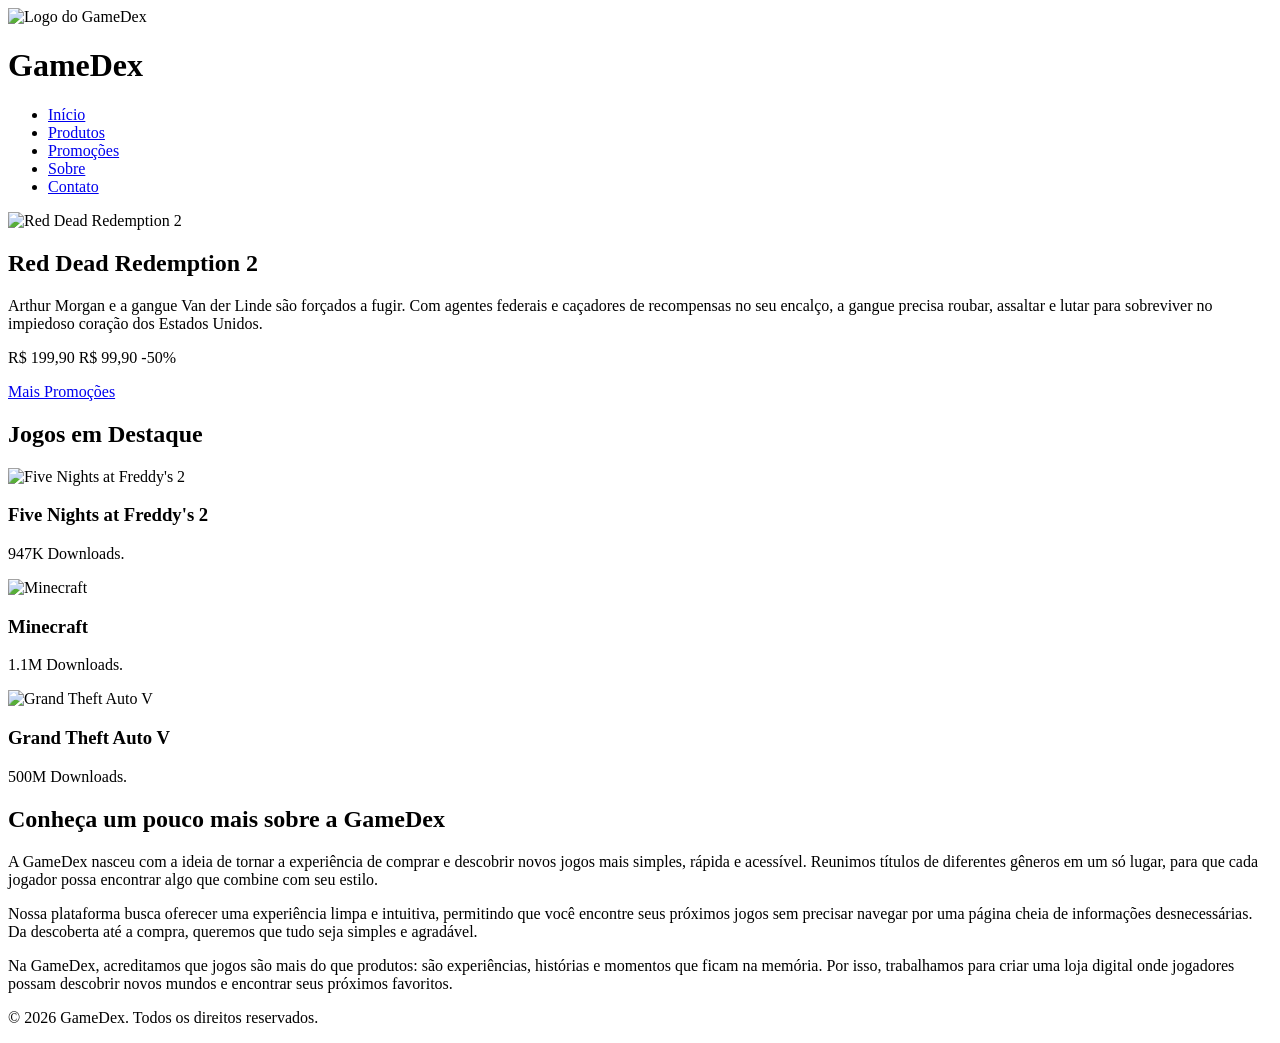
==== index.html @ 7811ef91 "Html" ====
<!DOCTYPE html>
<html lang="pt-br">

<head>
    <meta charset="UTF-8">
    <meta name="viewport" content="width=device-width, initial-scale=1.0">
    <title>GameDex</title>
    <link rel="stylesheet" href="css/style.css">
    <link rel="preconnect" href="https://fonts.googleapis.com">
    <link rel="preconnect" href="https://fonts.gstatic.com" crossorigin>
    <link href="https://fonts.googleapis.com/css2?family=Montserrat:ital,wght@0,100..900;1,100..900&display=swap"
        rel="stylesheet">

</head>

<body>
    <header>
        <img src="img/logos/logo.png" alt="Logo do GameDex">
        <h1>GameDex</h1>
        <nav>
            <ul>
                <li class="navBar"><a href="index.html">Início</a></li>
                <li class="navBar"><a href="produtos.html">Produtos</a></li>
                <li class="navBar"><a href="promocoes.html">Promoções</a></li>
                <li class="navBar"><a href="sobre.html">Sobre</a></li>
                <li class="navBar"><a href="contato.html">Contato</a></li>
            </ul>
        </nav>
    </header>
    <main>
        <section id="principaisPromos">
            <img src="img/banners/RDR2.jpg" alt="Red Dead Redemption 2">
            <div class="infoPromo">
                <h2>Red Dead Redemption 2</h2>
                <p>Arthur Morgan e a gangue Van der Linde são forçados a fugir. Com agentes federais e caçadores de
                    recompensas no seu
                    encalço, a gangue precisa roubar, assaltar e lutar para sobreviver no impiedoso coração dos Estados
                    Unidos.</p>
                <p>
                    <span class="prcOri">R$ 199,90</span>
                    <span class="prcDes">R$ 99,90</span>
                    <span class="desc">-50%</span>
                </p>
                <a href="promocoes.html">Mais Promoções</a>
            </div>
        </section>
        <section id="produtosDestaque">
            <h2>Jogos em Destaque</h2>
            <div class="produto">
                <img src="img/produtos/FNAF2.jpg" alt="Five Nights at Freddy's 2">
                <h3>Five Nights at Freddy's 2</h3>
                <p>947K Downloads.</p>
            </div>
            <div class="produto">
                <img src="img/produtos/MINE.jpg" alt="Minecraft">
                <h3>Minecraft</h3>
                <p>1.1M Downloads.</p>
            </div>
            <div class="produto">
                <img src="img/produtos/GTAV.jpg" alt="Grand Theft Auto V">
                <h3>Grand Theft Auto V</h3>
                <p>500M Downloads.</p>
            </div>
        </section>
        <section id="breveHistoria">
            <h2>Conheça um pouco mais sobre a GameDex</h2>
            <p>A GameDex nasceu com a ideia de tornar a experiência de comprar e descobrir novos jogos mais simples,
                rápida e acessível. Reunimos títulos de diferentes gêneros em um só lugar, para que cada jogador possa
                encontrar algo que combine com seu estilo.</p>

            <p>Nossa plataforma busca oferecer uma experiência limpa e intuitiva, permitindo que você encontre seus
                próximos jogos sem precisar navegar por uma página cheia de informações desnecessárias. Da descoberta
                até a compra, queremos que tudo seja simples e agradável.</p>

            <p>Na GameDex, acreditamos que jogos são mais do que produtos: são experiências, histórias e momentos que
                ficam na memória. Por isso, trabalhamos para criar uma loja digital onde jogadores possam descobrir
                novos mundos e encontrar seus próximos favoritos.</p>
        </section>
    </main>
    <footer>
        <p>&copy; 2026 GameDex. Todos os direitos reservados.</p>
    </footer>
</body>

</html>
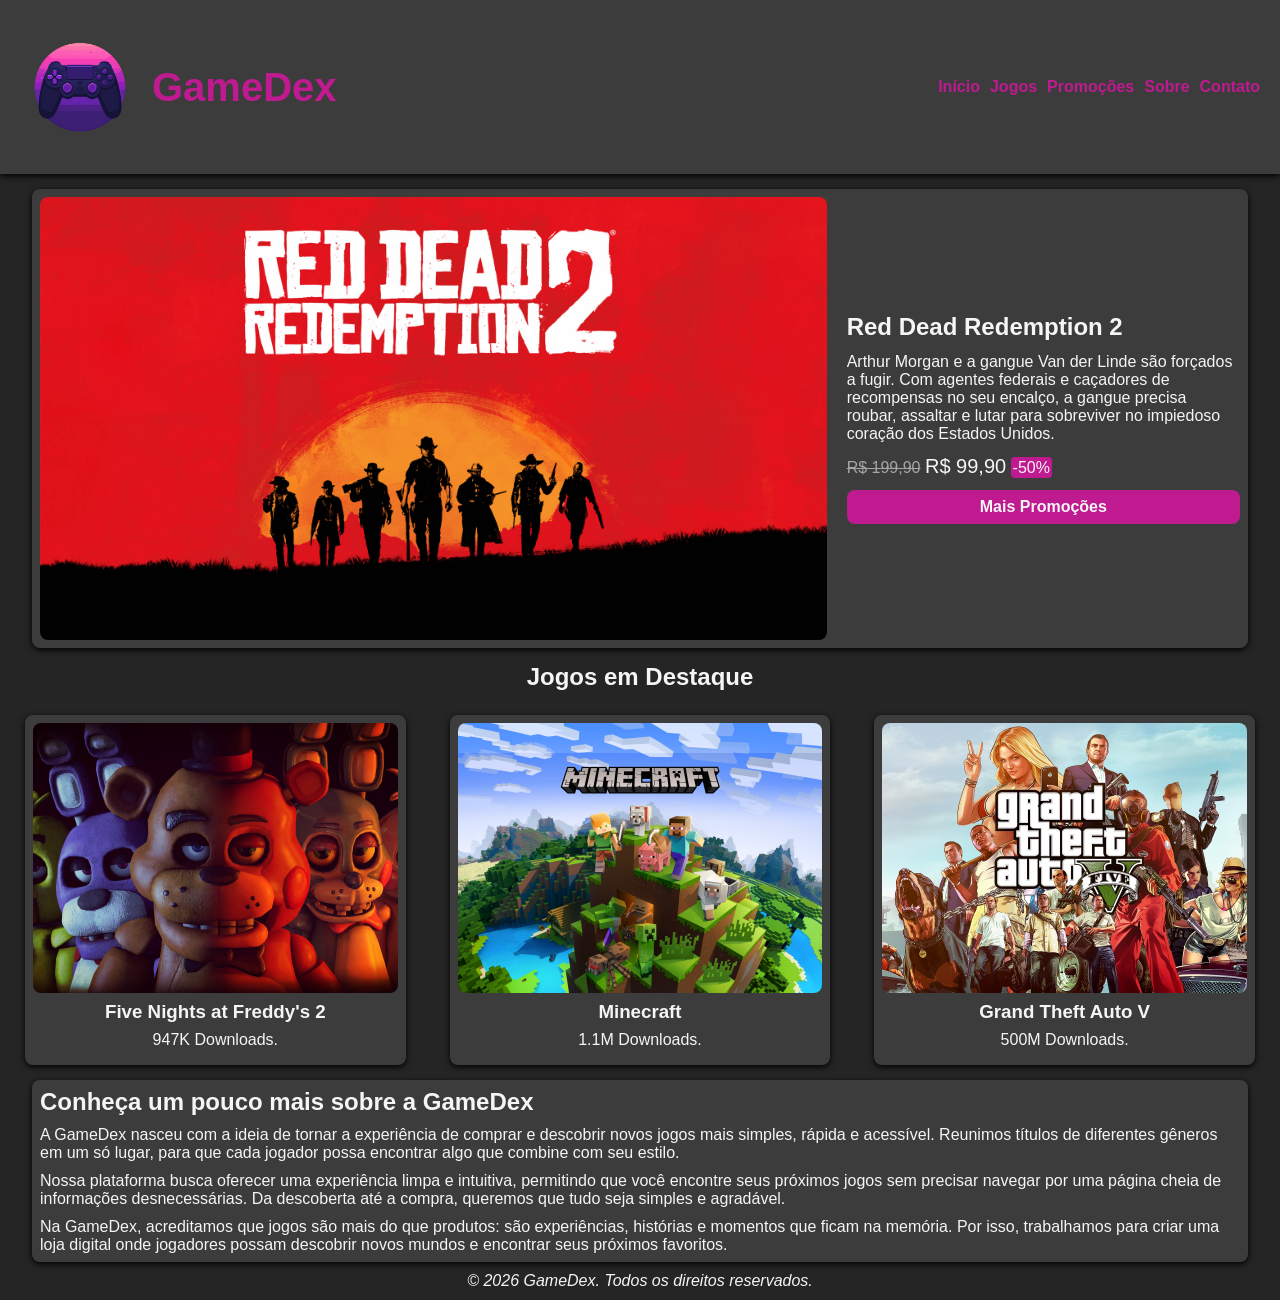
==== commit 03c73444: "Consertar html" ====
--- a/index.html
+++ b/index.html
@@ -20,7 +20,7 @@
         <nav>
             <ul>
                 <li class="navBar"><a href="index.html">Início</a></li>
-                <li class="navBar"><a href="produtos.html">Produtos</a></li>
+                <li class="navBar"><a href="produtos.html">Jogos</a></li>
                 <li class="navBar"><a href="promocoes.html">Promoções</a></li>
                 <li class="navBar"><a href="sobre.html">Sobre</a></li>
                 <li class="navBar"><a href="contato.html">Contato</a></li>
@@ -82,4 +82,4 @@
     </footer>
 </body>
 
-</html>+</html>
--- a/css/style.css
+++ b/css/style.css
@@ -0,0 +1,247 @@
+*{
+    margin: 0;
+    padding: 0;
+    box-sizing: border-box;
+}
+
+:root{
+    --primary-color: rgb(191, 26, 144);
+    --secondary-color: rgb(60, 60, 60);
+    --background-color: #252525;
+    --text-color: #f5f5f5;
+    --principal-font: Montserrat, sans-serif;
+}
+
+body{
+    font-family: var(--principal-font);
+    background-color: var(--background-color);
+    color: var(--text-color);
+}
+
+a{
+    text-decoration: none;
+    color: var(--primary-color);
+    transition: background-color 0.3s ease; 
+}
+
+header{
+    padding: 10px 20px;
+    display: flex;
+    gap: 12px;
+    background-color: var(--secondary-color);
+    align-items: center;
+    margin-bottom: 15px;
+    box-shadow: 0px 2px 6px 0px black;
+}
+
+header img{
+    width: 120px;
+}
+
+h1{
+    font-size: 40px;
+    color: var(--primary-color);
+    font-weight: 800;
+}
+
+ul{
+    display: flex;
+    list-style: none;
+    gap: 10px;
+}
+
+nav{
+    margin-left: auto;
+}
+
+.navBar a{
+    font-weight: 600;
+    transition: color 0.3s ease; 
+}
+
+.navBar a:hover{
+    color: var(--text-color);
+    border-bottom: 2px solid var(--text-color);
+}
+
+#principaisPromos{
+    display: flex;
+    gap: 20px;
+    min-height: clamp(300px, 50vh, 500px);
+    width: 95%;
+    background-color: var(--secondary-color);
+    padding: 8px;
+    margin: auto;
+    border-radius: 8px;
+    box-shadow: 0px 2px 6px 0px black;
+}
+
+#principaisPromos img{
+    border-radius: 8px;
+    flex: 2;
+    width: 0;
+    height: auto;
+    object-fit:cover;
+}
+
+.infoPromo{
+    display: flex;
+    flex-direction: column;
+    gap: 12px;
+    flex: 1;
+    justify-content: center;
+}
+
+.prcOri{
+    text-decoration: line-through;
+    color: rgb(165, 165, 165);
+}
+
+.prcDes{
+    font-size: 20px;
+}
+
+.desc{
+  background-color: var(--primary-color);
+  padding: 2px;
+  border-radius: 4px;
+}
+
+#principaisPromos a{
+    background-color: var(--primary-color);
+    color: var(--text-color);
+    font-weight: 600;
+    width: 100%;
+    padding: 8px;
+    border-radius: 8px;
+    border: none;
+    text-align: center;
+    transition: background-color 0.3s ease; 
+}
+
+#principaisPromos a:hover{
+    background-color: darkviolet;
+    color: var(--text-color);
+}
+
+#produtosDestaque{
+    margin: 15px;
+    display: grid;
+    grid-template-columns: 1fr 1fr 1fr;
+    justify-items: center;
+    gap: 24px;
+}
+
+#produtosDestaque h2{
+    grid-column: 1 / 4;
+    text-align: center;
+}
+
+.produto{
+    transition: transform 0.2s ease, box-shadow 0.2s ease;
+    width: 95%;
+    background-color: var(--secondary-color);
+    padding: 8px;
+    border-radius: 8px;
+    box-shadow: 0px 2px 6px 0px black;
+}
+
+.produto img{
+    display: block;
+    width: 100%;
+    border-radius: 8px;
+    height: clamp(200px, 30vh, 300px);
+    object-fit: cover;
+}
+
+.produto h3{
+    text-align: center;
+    margin: 8px;
+}
+
+.produto p{
+    text-align: center;
+    margin: 8px;
+}
+
+.produto:hover {
+    transform: translateY(-5px);
+    box-shadow: 0px 6px 12px black;
+}
+
+#breveHistoria{
+    background-color: var(--secondary-color);
+    padding: 8px;
+    border-radius: 8px;
+    display: flex;
+    flex-direction: column;
+    margin: 10px auto;
+    width: 95%;
+    gap: 10px;
+    box-shadow: 0px 2px 6px 0px black;
+}
+
+footer{
+    text-align: center;
+    margin: 10px auto;
+    font-style: italic;
+}
+
+@media (max-width: 768px) {
+    header {
+    flex-direction: column;
+}
+nav {
+    margin-left: 0;
+}   
+ul {
+    flex-wrap: wrap;
+    justify-content: center;
+}
+#principaisPromos {
+    flex-direction: column;
+}
+#principaisPromos img {
+    width: 100%;
+    max-width: 100%;
+}
+#produtosDestaque {
+    grid-template-columns: 1fr;
+}
+#produtosDestaque h2 {
+    grid-column: 1;
+}
+.produto {
+    width: 100%;
+}
+h1 {
+    font-size: 32px;
+}   
+}
+#listaprodutos{
+    display: grid;
+    grid-template-columns: repeat(4, 1fr);
+    gap: 20px;
+    width: 95%;
+    margin: auto;
+}
+
+#listaprodutos .produto {
+    width: 100%;
+}
+
+#listaprodutos h2{
+    grid-column: 1 / 5;
+    text-align: center;
+}
+
+.genero {
+    display: none;
+    text-align: center;
+    color: darkgrey;
+}
+
+.produto:hover .genero {
+    display: block;
+}
+
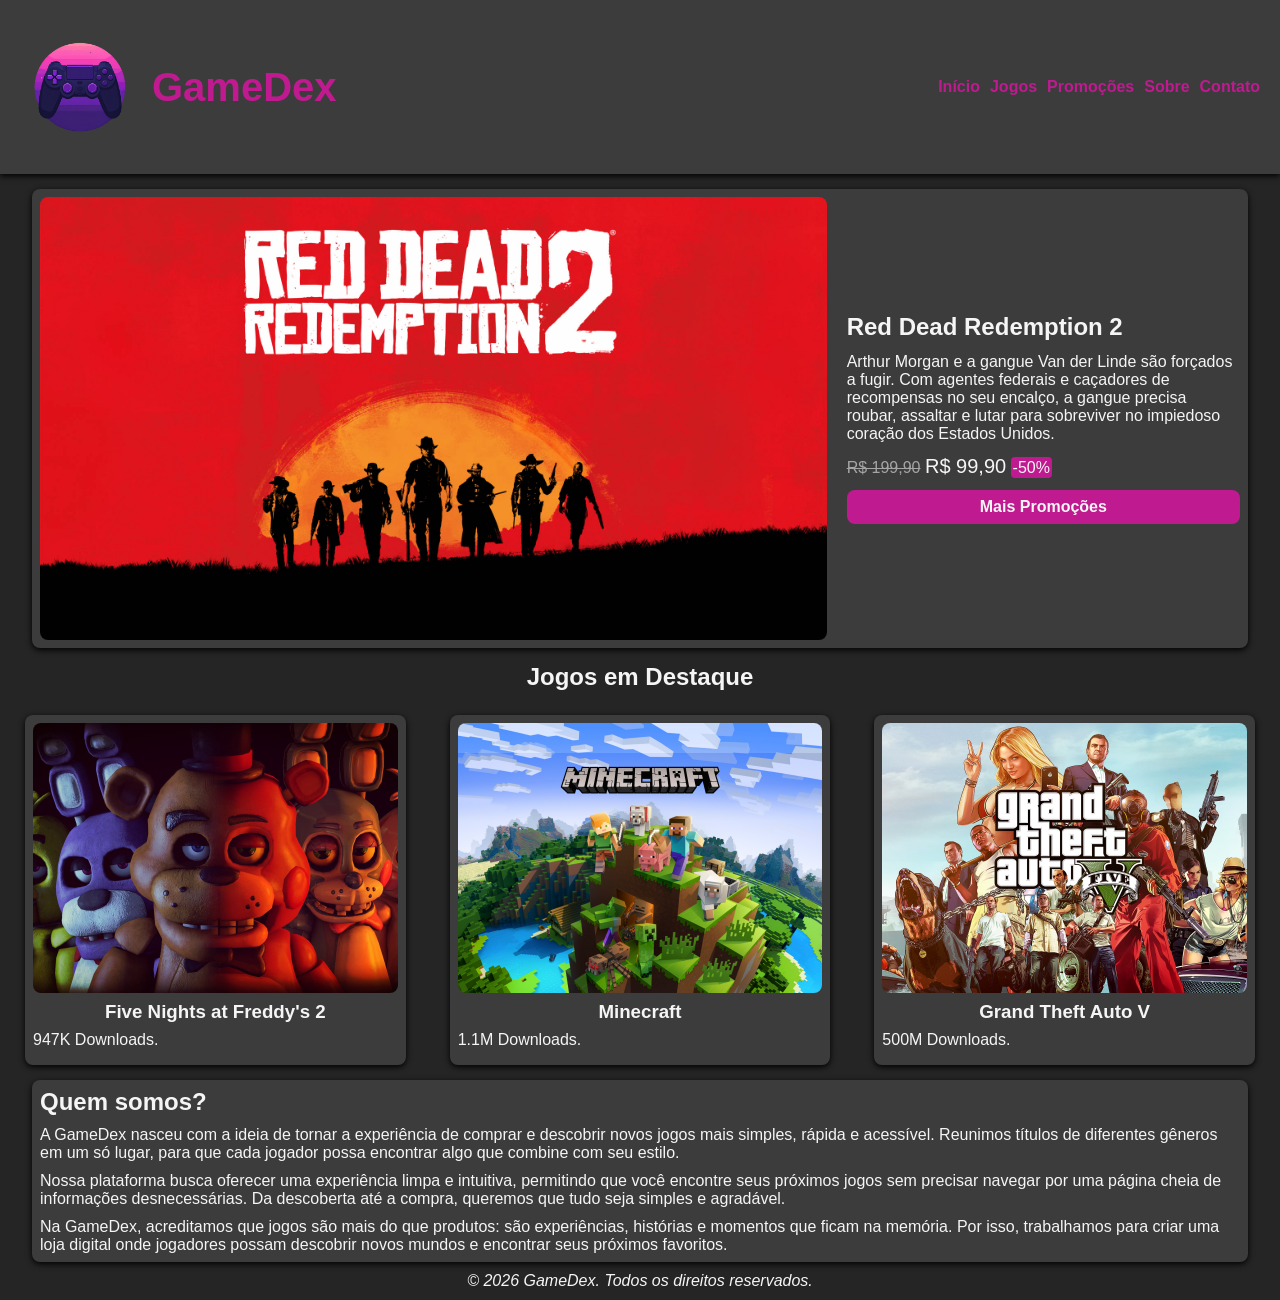
==== commit 16f6a25f: "Ultima commit de hoje" ====
--- a/index.html
+++ b/index.html
@@ -63,7 +63,7 @@
             </div>
         </section>
         <section id="breveHistoria">
-            <h2>Conheça um pouco mais sobre a GameDex</h2>
+            <h2>Quem somos?</h2>
             <p>A GameDex nasceu com a ideia de tornar a experiência de comprar e descobrir novos jogos mais simples,
                 rápida e acessível. Reunimos títulos de diferentes gêneros em um só lugar, para que cada jogador possa
                 encontrar algo que combine com seu estilo.</p>
@@ -82,4 +82,4 @@
     </footer>
 </body>
 
-</html>
+</html>
--- a/css/style.css
+++ b/css/style.css
@@ -1,247 +1,415 @@
-*{
-    margin: 0;
-    padding: 0;
-    box-sizing: border-box;
-}
-
-:root{
-    --primary-color: rgb(191, 26, 144);
-    --secondary-color: rgb(60, 60, 60);
-    --background-color: #252525;
-    --text-color: #f5f5f5;
-    --principal-font: Montserrat, sans-serif;
-}
-
-body{
-    font-family: var(--principal-font);
-    background-color: var(--background-color);
-    color: var(--text-color);
-}
-
-a{
-    text-decoration: none;
-    color: var(--primary-color);
-    transition: background-color 0.3s ease; 
-}
-
-header{
-    padding: 10px 20px;
-    display: flex;
-    gap: 12px;
-    background-color: var(--secondary-color);
-    align-items: center;
-    margin-bottom: 15px;
-    box-shadow: 0px 2px 6px 0px black;
-}
-
-header img{
-    width: 120px;
-}
-
-h1{
-    font-size: 40px;
-    color: var(--primary-color);
-    font-weight: 800;
-}
-
-ul{
-    display: flex;
-    list-style: none;
-    gap: 10px;
-}
-
-nav{
-    margin-left: auto;
-}
-
-.navBar a{
-    font-weight: 600;
-    transition: color 0.3s ease; 
-}
-
-.navBar a:hover{
-    color: var(--text-color);
-    border-bottom: 2px solid var(--text-color);
-}
-
-#principaisPromos{
-    display: flex;
-    gap: 20px;
-    min-height: clamp(300px, 50vh, 500px);
-    width: 95%;
-    background-color: var(--secondary-color);
-    padding: 8px;
-    margin: auto;
-    border-radius: 8px;
-    box-shadow: 0px 2px 6px 0px black;
-}
-
-#principaisPromos img{
-    border-radius: 8px;
-    flex: 2;
-    width: 0;
-    height: auto;
-    object-fit:cover;
-}
-
-.infoPromo{
-    display: flex;
-    flex-direction: column;
-    gap: 12px;
-    flex: 1;
-    justify-content: center;
-}
-
-.prcOri{
-    text-decoration: line-through;
-    color: rgb(165, 165, 165);
-}
-
-.prcDes{
-    font-size: 20px;
-}
-
-.desc{
-  background-color: var(--primary-color);
-  padding: 2px;
-  border-radius: 4px;
-}
-
-#principaisPromos a{
-    background-color: var(--primary-color);
-    color: var(--text-color);
-    font-weight: 600;
-    width: 100%;
-    padding: 8px;
-    border-radius: 8px;
-    border: none;
-    text-align: center;
-    transition: background-color 0.3s ease; 
-}
-
-#principaisPromos a:hover{
-    background-color: darkviolet;
-    color: var(--text-color);
-}
-
-#produtosDestaque{
-    margin: 15px;
-    display: grid;
-    grid-template-columns: 1fr 1fr 1fr;
-    justify-items: center;
-    gap: 24px;
-}
-
-#produtosDestaque h2{
-    grid-column: 1 / 4;
-    text-align: center;
-}
-
-.produto{
-    transition: transform 0.2s ease, box-shadow 0.2s ease;
-    width: 95%;
-    background-color: var(--secondary-color);
-    padding: 8px;
-    border-radius: 8px;
-    box-shadow: 0px 2px 6px 0px black;
-}
-
-.produto img{
-    display: block;
-    width: 100%;
-    border-radius: 8px;
-    height: clamp(200px, 30vh, 300px);
-    object-fit: cover;
-}
-
-.produto h3{
-    text-align: center;
-    margin: 8px;
-}
-
-.produto p{
-    text-align: center;
-    margin: 8px;
-}
-
-.produto:hover {
-    transform: translateY(-5px);
-    box-shadow: 0px 6px 12px black;
-}
-
-#breveHistoria{
-    background-color: var(--secondary-color);
-    padding: 8px;
-    border-radius: 8px;
-    display: flex;
-    flex-direction: column;
-    margin: 10px auto;
-    width: 95%;
-    gap: 10px;
-    box-shadow: 0px 2px 6px 0px black;
-}
-
-footer{
-    text-align: center;
-    margin: 10px auto;
-    font-style: italic;
-}
-
-@media (max-width: 768px) {
-    header {
-    flex-direction: column;
-}
-nav {
-    margin-left: 0;
-}   
-ul {
-    flex-wrap: wrap;
-    justify-content: center;
-}
-#principaisPromos {
-    flex-direction: column;
-}
-#principaisPromos img {
-    width: 100%;
-    max-width: 100%;
-}
-#produtosDestaque {
-    grid-template-columns: 1fr;
-}
-#produtosDestaque h2 {
-    grid-column: 1;
-}
-.produto {
-    width: 100%;
-}
-h1 {
-    font-size: 32px;
-}   
-}
-#listaprodutos{
-    display: grid;
-    grid-template-columns: repeat(4, 1fr);
-    gap: 20px;
-    width: 95%;
-    margin: auto;
-}
-
-#listaprodutos .produto {
-    width: 100%;
-}
-
-#listaprodutos h2{
-    grid-column: 1 / 5;
-    text-align: center;
-}
-
-.genero {
-    display: none;
-    text-align: center;
-    color: darkgrey;
-}
-
-.produto:hover .genero {
-    display: block;
-}
-
+*{
+    margin: 0;
+    padding: 0;
+    box-sizing: border-box;
+}
+
+:root{
+    --primary-color: rgb(191, 26, 144);
+    --secondary-color: rgb(60, 60, 60);
+    --background-color: #252525;
+    --text-color: #f5f5f5;
+    --principal-font: Montserrat, sans-serif;
+}
+
+body{
+    font-family: var(--principal-font);
+    background-color: var(--background-color);
+    color: var(--text-color);
+}
+
+a{
+    text-decoration: none;
+    color: var(--primary-color);
+    transition: background-color 0.3s ease; 
+}
+
+header{
+    padding: 10px 20px;
+    display: flex;
+    gap: 12px;
+    background-color: var(--secondary-color);
+    align-items: center;
+    margin-bottom: 15px;
+    box-shadow: 0px 2px 6px 0px black;
+}
+
+header img{
+    width: 120px;
+}
+
+h1{
+    font-size: 40px;
+    color: var(--primary-color);
+    font-weight: 800;
+}
+
+ul{
+    display: flex;
+    list-style: none;
+    gap: 10px;
+}
+
+nav{
+    margin-left: auto;
+}
+
+.navBar a{
+    font-weight: 600;
+    transition: color 0.3s ease; 
+}
+
+.navBar a:hover{
+    color: var(--text-color);
+    border-bottom: 2px solid var(--text-color);
+}
+
+#principaisPromos{
+    display: flex;
+    gap: 20px;
+    min-height: clamp(300px, 50vh, 500px);
+    width: 95%;
+    background-color: var(--secondary-color);
+    padding: 8px;
+    margin: auto;
+    border-radius: 8px;
+    box-shadow: 0px 2px 6px 0px black;
+}
+
+#principaisPromos img{
+    border-radius: 8px;
+    flex: 2;
+    width: 0;
+    height: auto;
+    object-fit:cover;
+}
+
+.infoPromo{
+    display: flex;
+    flex-direction: column;
+    gap: 12px;
+    flex: 1;
+    justify-content: center;
+}
+
+.prcOri{
+    text-decoration: line-through;
+    color: rgb(165, 165, 165);
+}
+
+.prcDes{
+    font-size: 20px;
+}
+
+.desc{
+  background-color: var(--primary-color);
+  padding: 2px;
+  border-radius: 4px;
+}
+
+#principaisPromos a{
+    background-color: var(--primary-color);
+    color: var(--text-color);
+    font-weight: 600;
+    width: 100%;
+    padding: 8px;
+    border-radius: 8px;
+    border: none;
+    text-align: center;
+    transition: background-color 0.3s ease; 
+}
+
+#principaisPromos a:hover{
+    background-color: darkviolet;
+    color: var(--text-color);
+}
+
+#produtosDestaque{
+    margin: 15px;
+    display: grid;
+    grid-template-columns: 1fr 1fr 1fr;
+    justify-items: center;
+    gap: 24px;
+}
+
+#produtosDestaque h2{
+    grid-column: 1 / 4;
+    text-align: center;
+}
+
+.produto{
+    display: flex;
+    flex-direction: column;
+    transition: transform 0.2s ease, box-shadow 0.2s ease;
+    width: 95%;
+    background-color: var(--secondary-color);
+    padding: 8px;
+    border-radius: 8px;
+    box-shadow: 0px 2px 6px 0px black;
+}
+
+.produto img{
+    display: block;
+    width: 100%;
+    border-radius: 8px;
+    height: clamp(200px, 30vh, 300px);
+    object-fit: cover;
+}
+
+.produto h3{
+    text-align: center;
+    margin: 8px;
+}
+
+.produto p {
+    margin-bottom: 8px;
+}
+
+.produto:hover {
+    transform: translateY(-5px);
+    box-shadow: 0px 6px 12px black;
+}
+
+#breveHistoria{
+    background-color: var(--secondary-color);
+    padding: 8px;
+    border-radius: 8px;
+    display: flex;
+    flex-direction: column;
+    margin: 10px auto;
+    width: 95%;
+    gap: 10px;
+    box-shadow: 0px 2px 6px 0px black;
+}
+
+footer{
+    text-align: center;
+    margin: 10px auto;
+    font-style: italic;
+}
+
+@media (max-width: 768px) {
+    header {
+    flex-direction: column;
+    gap: 0px;
+}
+header img {
+    margin: 0;
+    width:150px
+}
+nav {
+    margin-left: 0;
+}   
+ul {
+    flex-wrap: wrap;
+    justify-content: center;
+}
+#principaisPromos {
+    flex-direction: column;
+}
+#principaisPromos img {
+    width: 100%;
+    max-width: 100%;
+}
+#produtosDestaque {
+    grid-template-columns: 1fr;
+}
+#produtosDestaque h2 {
+    grid-column: 1;
+}
+.produto { 
+    width: 100%;
+}
+h1 {
+    font-size: 32px;
+}
+}
+
+#listaprodutos{
+    display: grid;
+    grid-template-columns: repeat(4, 1fr);
+    gap: 20px;
+    width: 95%;
+    margin: auto;
+}
+
+#listaprodutos .produto {
+    width: 100%;
+}
+
+#listaprodutos h2{
+    grid-column: 1 / 5;
+    text-align: center;
+}
+
+.genero {
+    display: block;
+    text-align: center;
+    color: darkgrey;
+    margin-bottom: 6px;
+}
+
+.precoCompra {
+    display: flex;
+    align-items: center;
+    gap: 10px;
+    margin-top: auto;
+}
+
+#listaprodutos .btnCompra {
+    flex: 1;
+}
+
+.btnCompra {
+    background-color: var(--primary-color);
+    color: var(--text-color);
+    padding: 8px;
+    border-radius: 6px;
+    text-align: center;
+    font-weight: 600;
+}
+
+.btnCompra:hover{
+    background-color: darkviolet;
+}
+
+@media (max-width: 1000px) {
+    #listaprodutos {
+        grid-template-columns: repeat(2, 1fr);
+    }
+    #listaprodutos h2 {
+        grid-column: 1/3;
+    }   
+}
+@media (max-width: 600px) {
+    #listaprodutos {
+        grid-template-columns: 1fr;
+    }
+    #listaprodutos h2 {
+        grid-column: 1;
+    }
+    .precoCompra {
+        flex-direction: column;
+    }   
+    .precoCompra .btnCompra {
+        width: 100%;
+    }
+}
+
+.Preco {
+    font-size: 20px;
+    font-weight: 600;
+}
+
+#listaPromocoes {
+    display: flex;
+    flex-direction: column;
+    gap: 20px;
+    width: 95%;
+    margin: 0 auto;
+}
+
+#listaPromocoes > h2 {
+    text-align: center;
+    margin-bottom: 5px;
+}
+
+.promo {
+    display: flex;
+    gap: 20px;
+    width: 100%;
+    min-height: 350px;
+    background-color: var(--secondary-color);
+    padding: 8px;
+    border-radius: 8px;
+    box-shadow: 0px 2px 6px black;
+}
+
+.promo img {
+    display: block;
+    width: 60%;
+    border-radius: 8px;
+    object-fit: cover;
+}
+
+.promo .infoPromo {
+    display: flex;
+    flex-direction: column;
+    justify-content: center;
+    gap: 12px;
+    width: 40%;
+}
+
+.promo .infoPromo h3 {
+    font-size: 26px;
+}
+
+.promo .infoPromo > p {
+    margin: 0;
+}
+
+.promo .prcOri {
+    text-decoration: line-through;
+    color: rgb(165, 165, 165);
+    margin-right: 8px;
+}
+
+.promo .prcDes {
+    display: inline;
+    font-size: 20px;
+    font-weight: 600;
+}
+
+.promo .desc {
+    display: inline-block;
+    background-color: var(--primary-color);
+    padding: 2px 5px;
+    border-radius: 4px;
+    margin-left: 8px;
+}
+
+.promo .btnCompra {
+    display: block;
+    width: 100%;
+    padding: 10px;
+    background-color: var(--primary-color);
+    color: var(--text-color);
+    border-radius: 8px;
+    text-align: center;
+    font-weight: 600;
+    transition: background-color 0.3s ease;
+}
+
+.promo .btnCompra:hover {
+    background-color: darkviolet;
+}
+
+@media (max-width: 1000px) {
+    #listaPromocoes {
+        gap: 15px;
+    }
+    .promo {
+        flex-direction: column;
+        min-height: auto;
+    }
+    .promo img {
+        width: 100%;
+        height: auto;
+    }
+    .promo .infoPromo {
+        width: 100%;
+        text-align: center;
+    }
+}
+
+@media (max-width: 600px) {
+    #listaPromocoes {
+        gap: 10px;
+    }
+    .promo {
+        gap: 10px;
+    }
+    .promo .infoPromo h3 {
+        font-size: 22px;
+    }
+}
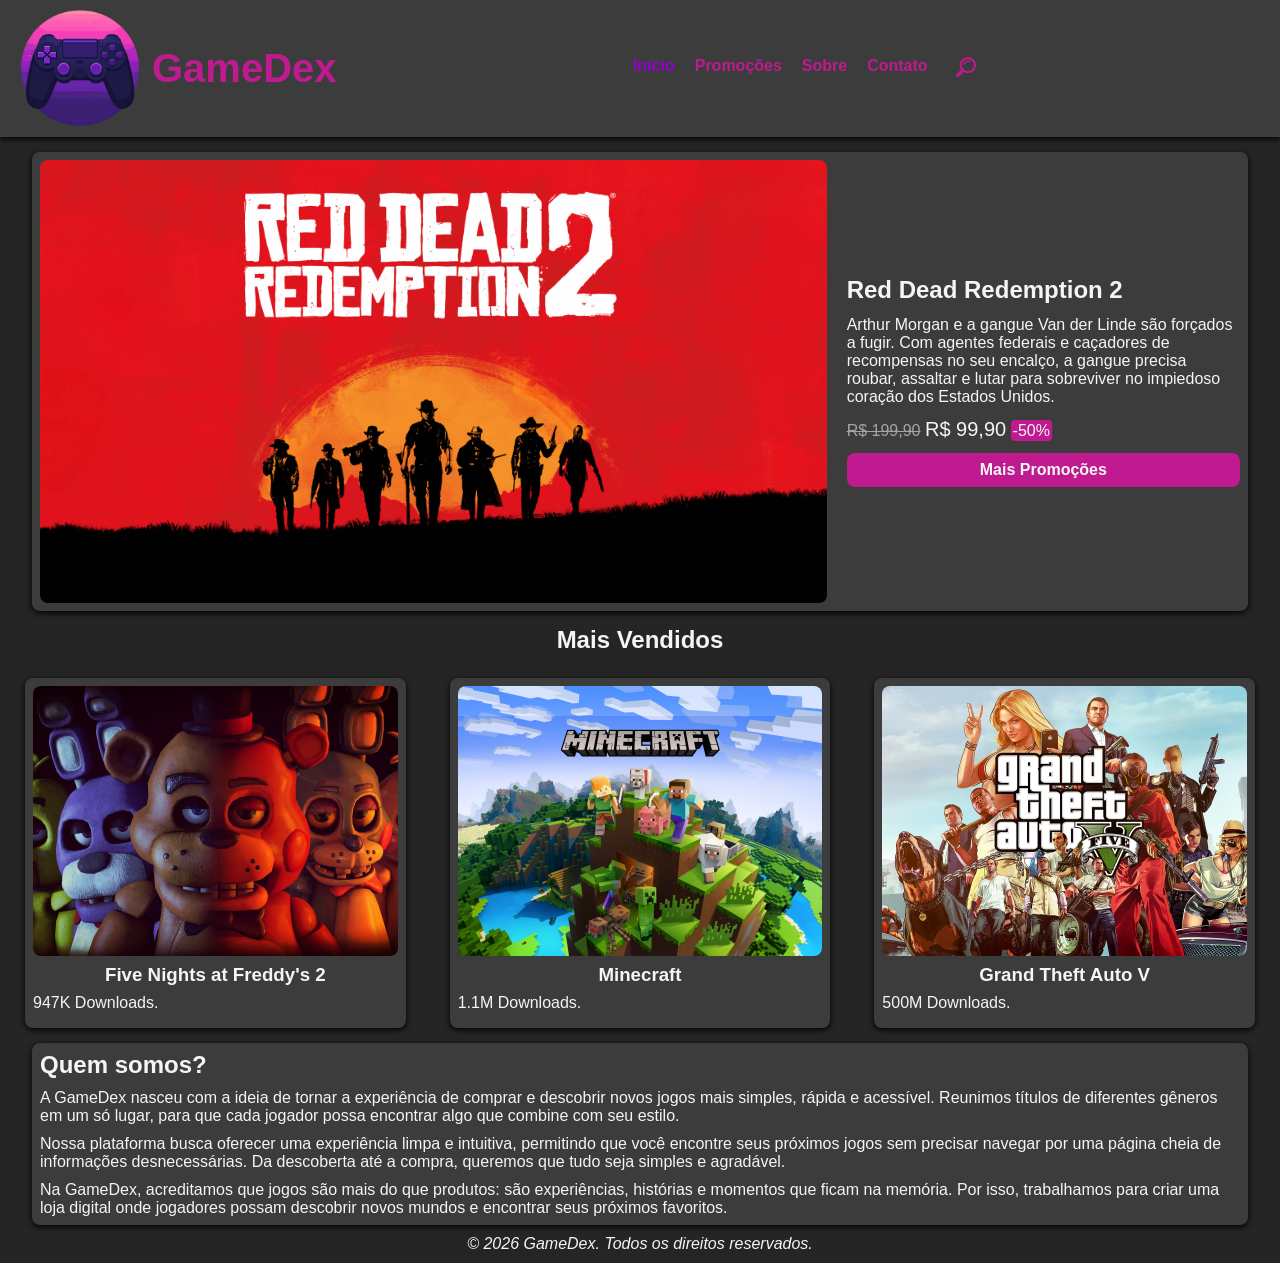
==== commit 146691c3: "Nova versão" ====
--- a/index.html
+++ b/index.html
@@ -10,7 +10,6 @@
     <link rel="preconnect" href="https://fonts.gstatic.com" crossorigin>
     <link href="https://fonts.googleapis.com/css2?family=Montserrat:ital,wght@0,100..900;1,100..900&display=swap"
         rel="stylesheet">
-
 </head>
 
 <body>
@@ -19,11 +18,14 @@
         <h1>GameDex</h1>
         <nav>
             <ul>
-                <li class="navBar"><a href="index.html">Início</a></li>
-                <li class="navBar"><a href="produtos.html">Jogos</a></li>
+                <li class="navBar"><a class="ativo" href="index.html">Início</a></li>
                 <li class="navBar"><a href="promocoes.html">Promoções</a></li>
                 <li class="navBar"><a href="sobre.html">Sobre</a></li>
                 <li class="navBar"><a href="contato.html">Contato</a></li>
+                <form class="busca" action="produtos.html" method="get">
+                    <input type="text" name="jogo" placeholder="Pesquisar jogos...">
+                    <button type="submit"><img src="img/logos/pesquisar.png" alt="Pesquisar"></button>
+                </form>
             </ul>
         </nav>
     </header>
@@ -45,7 +47,7 @@
             </div>
         </section>
         <section id="produtosDestaque">
-            <h2>Jogos em Destaque</h2>
+            <h2>Mais Vendidos</h2>
             <div class="produto">
                 <img src="img/produtos/FNAF2.jpg" alt="Five Nights at Freddy's 2">
                 <h3>Five Nights at Freddy's 2</h3>
@@ -80,6 +82,7 @@
     <footer>
         <p>&copy; 2026 GameDex. Todos os direitos reservados.</p>
     </footer>
+    <script src="js/script.js"></script>
 </body>
 
 </html>
--- a/css/style.css
+++ b/css/style.css
@@ -5,7 +5,7 @@
 }
 
 :root{
-    --primary-color: rgb(191, 26, 144);
+    --primary-color: #bf1a90;
     --secondary-color: rgb(60, 60, 60);
     --background-color: #252525;
     --text-color: #f5f5f5;
@@ -47,11 +47,11 @@
 ul{
     display: flex;
     list-style: none;
-    gap: 10px;
-}
-
-nav{
-    margin-left: auto;
+    gap: 20px;
+}
+
+nav {
+    margin: 0 auto;
 }
 
 .navBar a{
@@ -62,6 +62,49 @@
 .navBar a:hover{
     color: var(--text-color);
     border-bottom: 2px solid var(--text-color);
+}
+
+.navBar a.ativo {
+    color: darkviolet;
+}
+
+.navBar.busca input{
+    background-color: var(--background-color);
+    color: var(--text-color);
+    border-radius: 4px;
+    padding: 4px;
+}
+
+.busca {
+    display: flex;
+    align-items: center;
+    gap: 8px;
+}
+.busca input {
+    width: 0;
+    padding: 0;
+    opacity: 0;
+    border: none;
+    transition: all 0.3s ease;
+}
+
+.busca:focus-within input {
+    width: 180px;
+    padding: 8px;
+    opacity: 1;
+}
+
+.busca button {
+    background-color: var(--secondary-color);
+    color: var(--text-color);
+    border: none;
+    cursor: pointer;
+    align-items: center;
+}
+
+.busca button img {
+    width: 20px;
+    height: 20px;
 }
 
 #principaisPromos{
@@ -389,21 +432,17 @@
         gap: 15px;
     }
     .promo {
-        flex-direction: column;
         min-height: auto;
     }
-    .promo img {
-        width: 100%;
-        height: auto;
-    }
-    .promo .infoPromo {
-        width: 100%;
-        text-align: center;
+    .promo img {    
+height: auto;
     }
 }
 
 @media (max-width: 600px) {
     #listaPromocoes {
+        display: flex;
+        flex-direction: column;
         gap: 10px;
     }
     .promo {
@@ -411,5 +450,11 @@
     }
     .promo .infoPromo h3 {
         font-size: 22px;
+        
+    }
+
+    .promo img {
+        width: 100%;    
+height: auto;
     }
 }
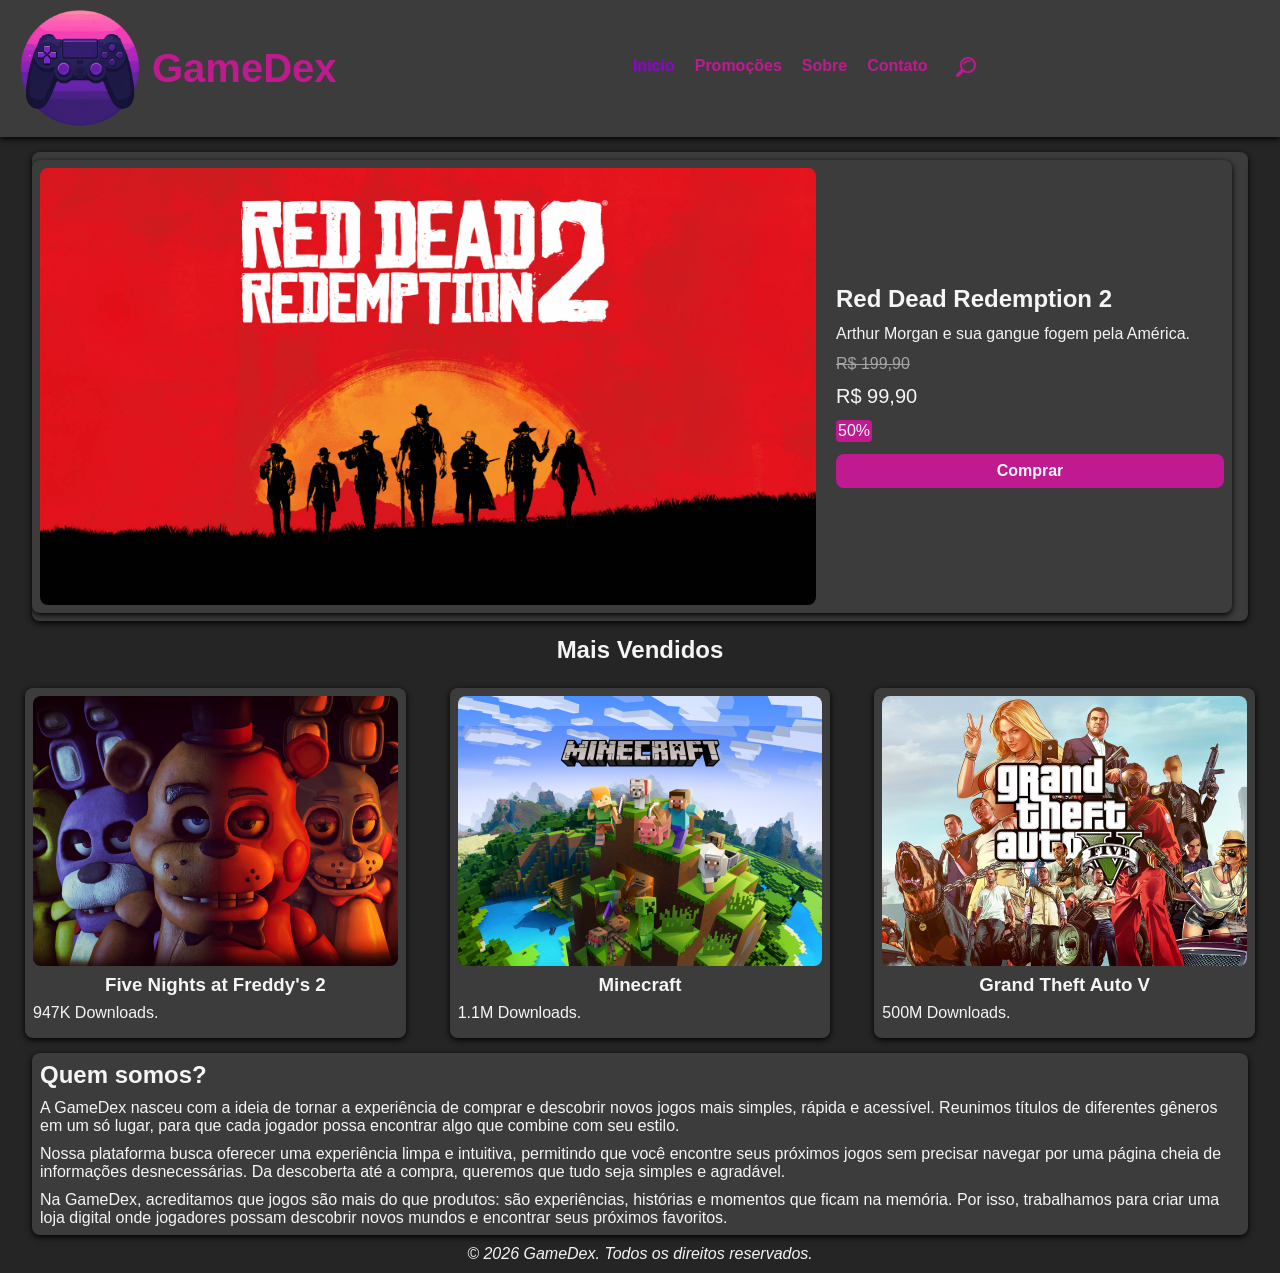
==== commit c08fdf20: "Refazendo" ====
--- a/index.html
+++ b/index.html
@@ -31,20 +31,46 @@
     </header>
     <main>
         <section id="principaisPromos">
-            <img src="img/banners/RDR2.jpg" alt="Red Dead Redemption 2">
-            <div class="infoPromo">
-                <h2>Red Dead Redemption 2</h2>
-                <p>Arthur Morgan e a gangue Van der Linde são forçados a fugir. Com agentes federais e caçadores de
-                    recompensas no seu
-                    encalço, a gangue precisa roubar, assaltar e lutar para sobreviver no impiedoso coração dos Estados
-                    Unidos.</p>
-                <p>
-                    <span class="prcOri">R$ 199,90</span>
-                    <span class="prcDes">R$ 99,90</span>
-                    <span class="desc">-50%</span>
-                </p>
-                <a href="promocoes.html">Mais Promoções</a>
-            </div>
+
+            <article class="slide">
+                <img src="img/produtos/RDR2.jpg" alt="Red Dead Redemption 2">
+
+                <div class="infoPromo">
+                    <h2>Red Dead Redemption 2</h2>
+                    <p>Arthur Morgan e sua gangue fogem pela América.</p>
+                    <p class="prcOri">R$ 199,90</p>
+                    <p class="prcDes">R$ 99,90</p>
+                    <p class="desc">50%</p>
+                    <a href="#">Comprar</a>
+                </div>
+            </article>
+
+            <article class="slide">
+                <img src="img/produtos/FNAF2.jpg" alt="Five Nights at Freddy's 2">
+
+                <div class="infoPromo">
+                    <h2>Five Nights at Freddy's 2</h2>
+                    <p>Uma noite de puro terror indie aguarda.</p>
+                    <p class="prcOri">R$ 39,90</p>
+                    <p class="prcDes">R$ 29,90</p>
+                    <p class="desc">25%</p>
+                    <a href="#">Comprar</a>
+                </div>
+            </article>
+
+            <article class="slide">
+                <img src="img/produtos/GTAV.jpg" alt="Grand Theft Auto V">
+
+                <div class="infoPromo">
+                    <h2>Grand Theft Auto V</h2>
+                    <p>A versão melhorada com gráficos deslumbrantes.</p>
+                    <p class="prcOri">R$ 69,90</p>
+                    <p class="prcDes">R$ 46,90</p>
+                    <p class="desc">33%</p>
+                    <a href="#">Comprar</a>
+                </div>
+            </article>
+
         </section>
         <section id="produtosDestaque">
             <h2>Mais Vendidos</h2>
--- a/css/style.css
+++ b/css/style.css
@@ -148,6 +148,7 @@
   background-color: var(--primary-color);
   padding: 2px;
   border-radius: 4px;
+  width: fit-content;
 }
 
 #principaisPromos a{
@@ -457,4 +458,51 @@
         width: 100%;    
 height: auto;
     }
+}
+
+#mensagemBusca {
+    display: none;
+    grid-column: 1 / -1;
+    text-align: center;
+    padding: 40px;
+    background-color: var(--secondary-color);
+    border-radius: 8px;
+    box-shadow: 0px 2px 6px black;
+    color: var(--text-color);
+}
+
+#principaisPromos {
+    display: flex;
+    overflow-x: auto;
+    scroll-snap-type: x mandatory;
+    gap: 20px;
+    width: 95%;
+    margin: auto;
+    min-height: clamp(300px, 50vh, 500px);
+}
+
+.slide {
+    display: flex;
+    flex: 0 0 100%;
+    scroll-snap-align: start;
+
+    gap: 20px;
+    padding: 8px;
+
+    background-color: var(--secondary-color);
+    border-radius: 8px;
+    box-shadow: 0px 2px 6px black;
+}
+
+.slide img {
+    width: 0;
+    flex: 2;
+    height: auto;
+    object-fit: cover;
+    border-radius: 8px;
+}
+
+#principaisPromos {
+    scrollbar-width: thin;
+    scrollbar-color: var(--background-color) transparent;
 }
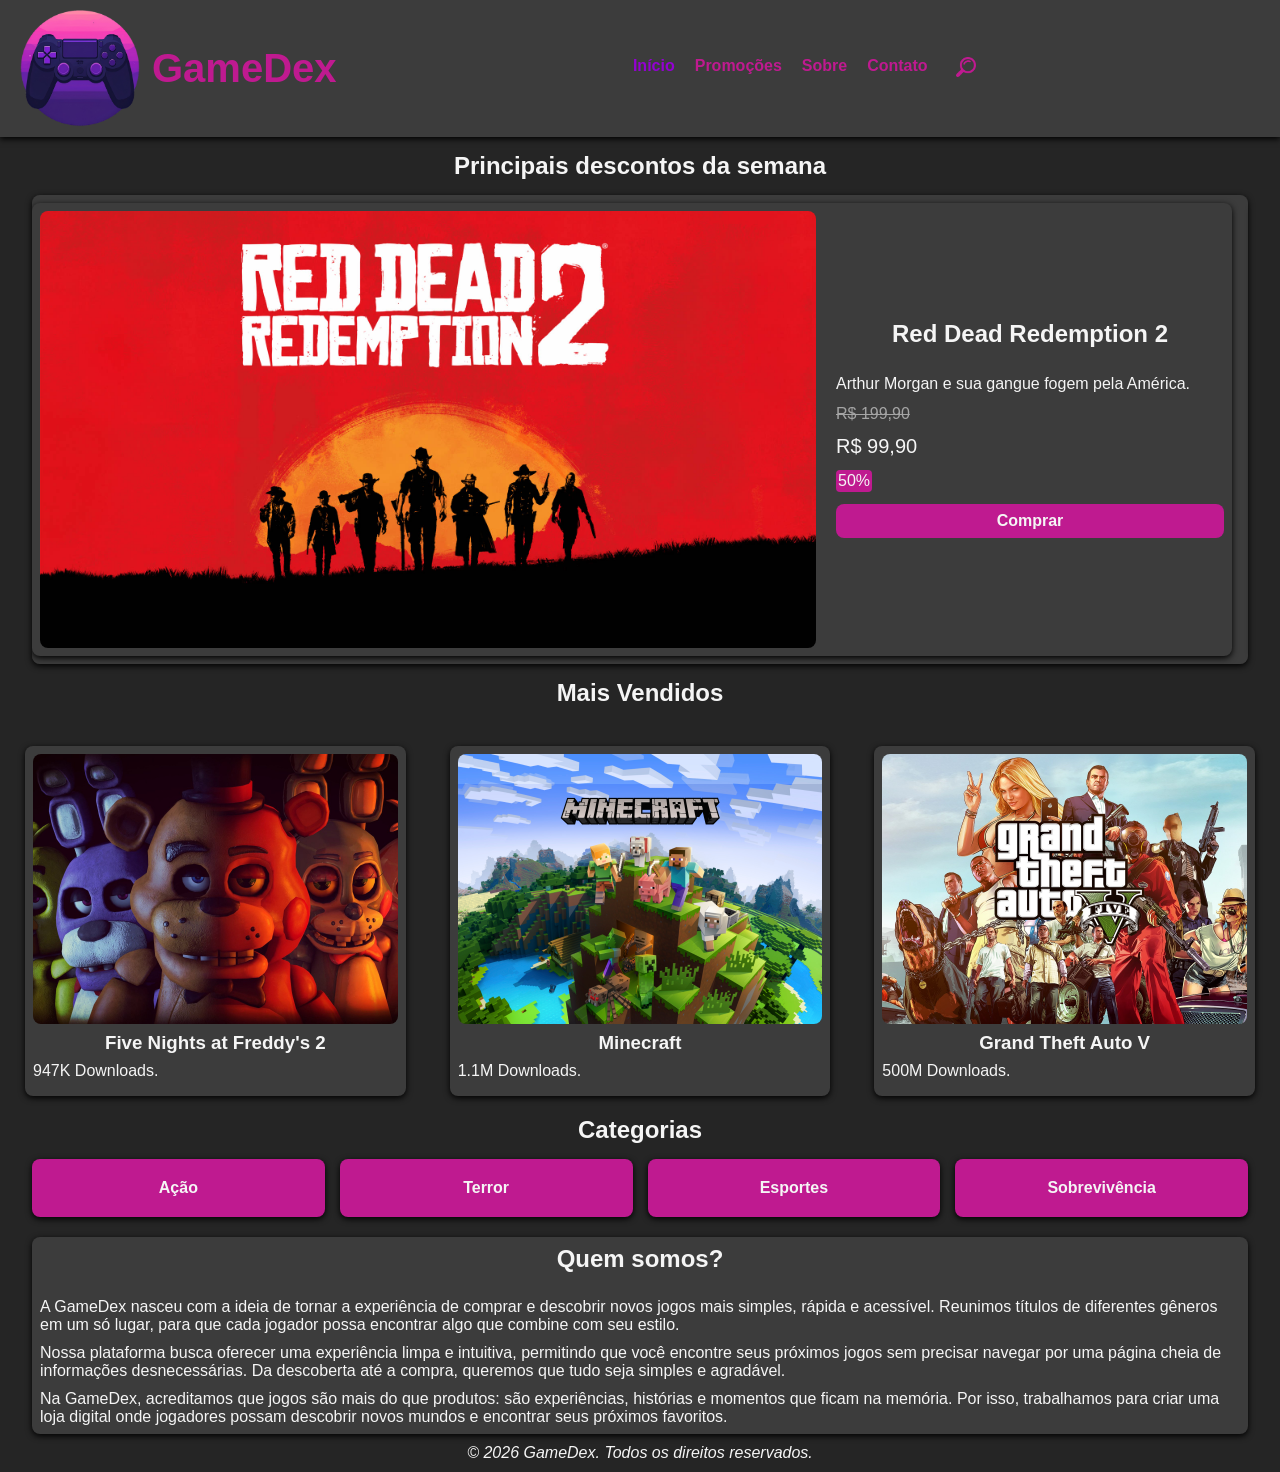
==== commit bd2c1e63: "Atualização pagina sobre + filtros" ====
--- a/index.html
+++ b/index.html
@@ -30,8 +30,8 @@
         </nav>
     </header>
     <main>
+        <h2>Principais descontos da semana</h2>
         <section id="principaisPromos">
-
             <article class="slide">
                 <img src="img/produtos/RDR2.jpg" alt="Red Dead Redemption 2">
 
@@ -90,6 +90,16 @@
                 <p>500M Downloads.</p>
             </div>
         </section>
+        <section id="categorias">
+            <h2>Categorias</h2>
+
+            <div class="listaCategorias">
+                <a href="produtos.html?genero=acao">Ação</a>
+                <a href="produtos.html?genero=terror">Terror</a>
+                <a href="produtos.html?genero=esportes">Esportes</a>
+                <a href="produtos.html?genero=sobrevivencia">Sobrevivência</a>
+            </div>
+        </section>
         <section id="breveHistoria">
             <h2>Quem somos?</h2>
             <p>A GameDex nasceu com a ideia de tornar a experiência de comprar e descobrir novos jogos mais simples,
--- a/css/style.css
+++ b/css/style.css
@@ -1,3 +1,4 @@
+/*variaveis e configurações gerais*/
 *{
     margin: 0;
     padding: 0;
@@ -23,7 +24,7 @@
     color: var(--primary-color);
     transition: background-color 0.3s ease; 
 }
-
+/*header e navbar*/
 header{
     padding: 10px 20px;
     display: flex;
@@ -44,6 +45,10 @@
     font-weight: 800;
 }
 
+h2{
+    text-align: center;
+    margin-bottom: 15px;
+}
 ul{
     display: flex;
     list-style: none;
@@ -68,19 +73,26 @@
     color: darkviolet;
 }
 
+.navBar a.ativo:hover {
+    border: none;
+}
+
 .navBar.busca input{
     background-color: var(--background-color);
     color: var(--text-color);
     border-radius: 4px;
     padding: 4px;
 }
-
+/*botão pesquisa*/
 .busca {
     display: flex;
     align-items: center;
     gap: 8px;
 }
 .busca input {
+    color: var(--text-color);
+    background-color: var(--background-color);
+    border-radius: 4px;
     width: 0;
     padding: 0;
     opacity: 0;
@@ -107,6 +119,17 @@
     height: 20px;
 }
 
+#mensagemBusca {
+    display: none;
+    grid-column: 1 / -1;
+    text-align: center;
+    padding: 40px;
+    background-color: var(--secondary-color);
+    border-radius: 8px;
+    box-shadow: 0px 2px 6px black;
+    color: var(--text-color);
+}
+/*promo scroll*/
 #principaisPromos{
     display: flex;
     gap: 20px;
@@ -168,6 +191,42 @@
     color: var(--text-color);
 }
 
+#principaisPromos {
+    display: flex;
+    overflow-x: auto;
+    scroll-snap-type: x mandatory;
+    gap: 20px;
+    width: 95%;
+    margin: auto;
+    min-height: clamp(300px, 50vh, 500px);
+}
+
+.slide {
+    display: flex;
+    flex: 0 0 100%;
+    scroll-snap-align: start;
+
+    gap: 20px;
+    padding: 8px;
+
+    background-color: var(--secondary-color);
+    border-radius: 8px;
+    box-shadow: 0px 2px 6px black;
+}
+
+.slide img {
+    width: 0;
+    flex: 2;
+    height: auto;
+    object-fit: cover;
+    border-radius: 8px;
+}
+
+#principaisPromos {
+    scrollbar-width: thin;
+    scrollbar-color: var(--background-color) transparent;
+}
+/*mais vendidos index*/
 #produtosDestaque{
     margin: 15px;
     display: grid;
@@ -181,6 +240,36 @@
     text-align: center;
 }
 
+/*Categorias*/
+#categorias{
+    width: 95%;
+    margin: 20px auto;
+}
+
+.listaCategorias{
+    display: grid;
+    grid-template-columns: repeat(4, 1fr);
+    gap: 15px;
+}
+
+.listaCategorias a{
+    background-color: var(--primary-color);
+    color: var(--text-color);
+    padding: 20px;
+    border-radius: 8px;
+    text-align: center;
+    font-weight: 600;
+    box-shadow: 0px 2px 6px black;
+    transition: all 0.3s ease;
+}
+
+.listaCategorias a:hover{
+    background-color: var(--primary-color);
+    transform: translateY(-3px);
+    box-shadow: 0px 6px 12px black;
+}
+
+/*configuracoes de produto*/
 .produto{
     display: flex;
     flex-direction: column;
@@ -213,62 +302,7 @@
     transform: translateY(-5px);
     box-shadow: 0px 6px 12px black;
 }
-
-#breveHistoria{
-    background-color: var(--secondary-color);
-    padding: 8px;
-    border-radius: 8px;
-    display: flex;
-    flex-direction: column;
-    margin: 10px auto;
-    width: 95%;
-    gap: 10px;
-    box-shadow: 0px 2px 6px 0px black;
-}
-
-footer{
-    text-align: center;
-    margin: 10px auto;
-    font-style: italic;
-}
-
-@media (max-width: 768px) {
-    header {
-    flex-direction: column;
-    gap: 0px;
-}
-header img {
-    margin: 0;
-    width:150px
-}
-nav {
-    margin-left: 0;
-}   
-ul {
-    flex-wrap: wrap;
-    justify-content: center;
-}
-#principaisPromos {
-    flex-direction: column;
-}
-#principaisPromos img {
-    width: 100%;
-    max-width: 100%;
-}
-#produtosDestaque {
-    grid-template-columns: 1fr;
-}
-#produtosDestaque h2 {
-    grid-column: 1;
-}
-.produto { 
-    width: 100%;
-}
-h1 {
-    font-size: 32px;
-}
-}
-
+/*lista de produtos*/
 #listaprodutos{
     display: grid;
     grid-template-columns: repeat(4, 1fr);
@@ -317,34 +351,33 @@
     background-color: darkviolet;
 }
 
-@media (max-width: 1000px) {
-    #listaprodutos {
-        grid-template-columns: repeat(2, 1fr);
-    }
-    #listaprodutos h2 {
-        grid-column: 1/3;
-    }   
-}
-@media (max-width: 600px) {
-    #listaprodutos {
-        grid-template-columns: 1fr;
-    }
-    #listaprodutos h2 {
-        grid-column: 1;
-    }
-    .precoCompra {
-        flex-direction: column;
-    }   
-    .precoCompra .btnCompra {
-        width: 100%;
-    }
-}
-
 .Preco {
     font-size: 20px;
     font-weight: 600;
 }
 
+#filtros{
+    width: 95%;
+    margin: 0 auto 15px;
+    display: flex;
+    justify-content: center;
+    gap: 8px;
+}
+
+#filtros a{
+    background-color: var(--secondary-color);
+    color: var(--text-color);
+    padding: 6px 12px;
+    border-radius: 6px;
+    font-size: 14px;
+    font-weight: 600;
+    transition: background-color 0.3s ease;
+}
+
+#filtros a:hover{
+    background-color: var(--primary-color);
+}
+/*lista de promos*/
 #listaPromocoes {
     display: flex;
     flex-direction: column;
@@ -381,7 +414,6 @@
     flex-direction: column;
     justify-content: center;
     gap: 12px;
-    width: 40%;
 }
 
 .promo .infoPromo h3 {
@@ -427,82 +459,187 @@
 .promo .btnCompra:hover {
     background-color: darkviolet;
 }
-
+/*outras secoes*/
+#breveHistoria{
+    background-color: var(--secondary-color);
+    padding: 8px;
+    border-radius: 8px;
+    display: flex;
+    flex-direction: column;
+    margin: 10px auto;
+    width: 95%;
+    gap: 10px;
+    box-shadow: 0px 2px 6px 0px black;
+}
+
+.Historia{
+    background-color: var(--secondary-color);
+    padding: 8px;
+    border-radius: 8px;
+    display: flex;
+    flex-direction: column;
+    margin: 15px auto;
+    width: 95%;
+    gap: 10px;
+    box-shadow: 0px 2px 6px 0px black;
+}
+footer{
+    text-align: center;
+    margin: 10px auto;
+    font-style: italic;
+}
+/*responsividade*/
 @media (max-width: 1000px) {
+
+    #listaprodutos {
+        grid-template-columns: repeat(2, 1fr);
+    }
+
+    #listaprodutos h2 {
+        grid-column: 1 / 3;
+    }
+
     #listaPromocoes {
         gap: 15px;
     }
+
     .promo {
         min-height: auto;
-    }
-    .promo img {    
-height: auto;
-    }
-}
-
-@media (max-width: 600px) {
+        flex-direction: column;
+        align-items: center;
+    }
+
+    .promo img {
+    width: 100%;
+    object-fit: cover;
+}
+
+}
+
+@media (max-width: 768px) {
+
+    header {
+        flex-direction: column;
+        gap: 0;
+    }
+
+    header img {
+        margin: 0;
+        width: 150px;
+    }
+
+    nav {
+        margin-left: 0;
+    }
+
+    ul {
+        flex-wrap: wrap;
+        justify-content: center;
+    }
+
+    /* scroll */
+    #principaisPromos {
+        flex-direction: row;
+        overflow-x: auto;
+    }
+
+    .slide {
+        flex: 0 0 100%;
+        flex-direction: column;
+    }
+
+    #principaisPromos .slide img {
+    width: 100%;
+    height: 250px;
+    flex: none;
+    object-fit: cover;
+}
+
+    .slide .infoPromo {
+        width: 100%;
+        flex: none;
+    }
+
+    /* produtos em destaque */
+    #produtosDestaque {
+        grid-template-columns: 1fr;
+    }
+
+    #produtosDestaque h2 {
+        grid-column: 1;
+    }
+
+    .produto {
+        width: 100%;
+    }
+
+    h1 {
+        font-size: 32px;
+    }
+
+    /* promos */
     #listaPromocoes {
         display: flex;
         flex-direction: column;
         gap: 10px;
     }
+
     .promo {
         gap: 10px;
     }
+
+    .promo .infoPromo {
+        width: 100%;
+        flex: none;
+    }
+
     .promo .infoPromo h3 {
         font-size: 22px;
-        
     }
 
     .promo img {
-        width: 100%;    
-height: auto;
-    }
-}
-
-#mensagemBusca {
-    display: none;
-    grid-column: 1 / -1;
-    text-align: center;
-    padding: 40px;
-    background-color: var(--secondary-color);
-    border-radius: 8px;
-    box-shadow: 0px 2px 6px black;
-    color: var(--text-color);
-}
-
-#principaisPromos {
-    display: flex;
-    overflow-x: auto;
-    scroll-snap-type: x mandatory;
-    gap: 20px;
-    width: 95%;
-    margin: auto;
-    min-height: clamp(300px, 50vh, 500px);
-}
-
-.slide {
-    display: flex;
-    flex: 0 0 100%;
-    scroll-snap-align: start;
-
-    gap: 20px;
-    padding: 8px;
-
-    background-color: var(--secondary-color);
-    border-radius: 8px;
-    box-shadow: 0px 2px 6px black;
-}
-
-.slide img {
-    width: 0;
-    flex: 2;
-    height: auto;
-    object-fit: cover;
-    border-radius: 8px;
-}
-
-#principaisPromos {
-    scrollbar-width: thin;
-    scrollbar-color: var(--background-color) transparent;
+        width: 100%;
+        height: auto;
+    }
+    /*categorias*/
+    #categorias{
+    width: 90%;
+}
+
+.listaCategorias{
+    grid-template-columns: 1fr 1fr;
+}
+
+.listaCategorias a{
+     white-space: nowrap;
+    font-size: clamp(12px, 2vw, 16px);
+}
+}
+
+
+@media (max-width: 600px) {
+
+    #listaprodutos {
+        grid-template-columns: 1fr;
+    }
+
+    #listaprodutos h2 {
+        grid-column: 1;
+    }
+
+    .precoCompra {
+        flex-direction: column;
+    }
+
+    .precoCompra .btnCompra {
+        width: 100%;
+    }
+    #filtros{
+        justify-content: center;
+        flex-wrap: wrap;
+    }
+
+    #filtros a{
+        white-space: nowrap;
+    }
 }
